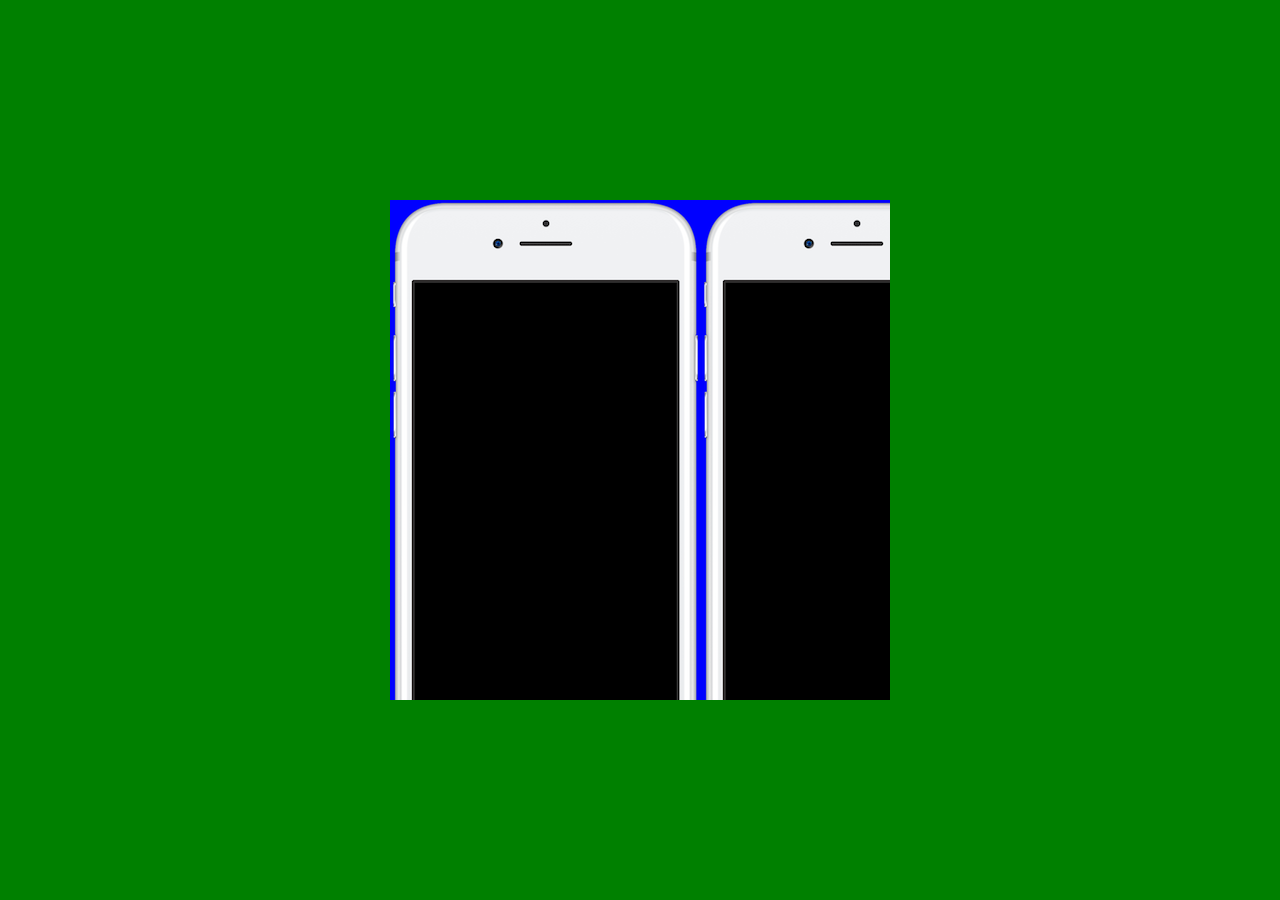
==== index.html @ a892d03c "Up" ====
<!DOCTYPE html>
<html lang="pt-br">
<head>
    <meta charset="UTF-8">
    <meta name="viewport" content="width=device-width, initial-scale=1.0">
    <title>Projeto Redes Sociais</title>
    <link rel="shortcut icon" href="../favicon.ico" type="image/x-icon">
    <link rel="stylesheet" href="estilos/style.css">
</head>
<body>
    <main>
        <section id="telefone">

        </section>
        <section id="redes-sociais">

        </section>
    </main>
</body>
</html>
---- estilos/style.css ----
@charset "UTF-8";

* {
    margin: 0px;
    padding: 0px;
    font-family: Arial, Helvetica, sans-serif;
}

html, body {
    height: 100vh;
    width: 100vw;
    background-color: black;
}

main {
    position: relative;
    height: 100vh;
    background-color: green;
}

section#telefone {
    position: absolute;

    top: 50%;
    left: 50%;

    transform: translate(-50%, -50%);

    height: 500px;
    width: 500px;
    background-color: blue;

    background-image: url("/imagens/frame-iphone.png");
}
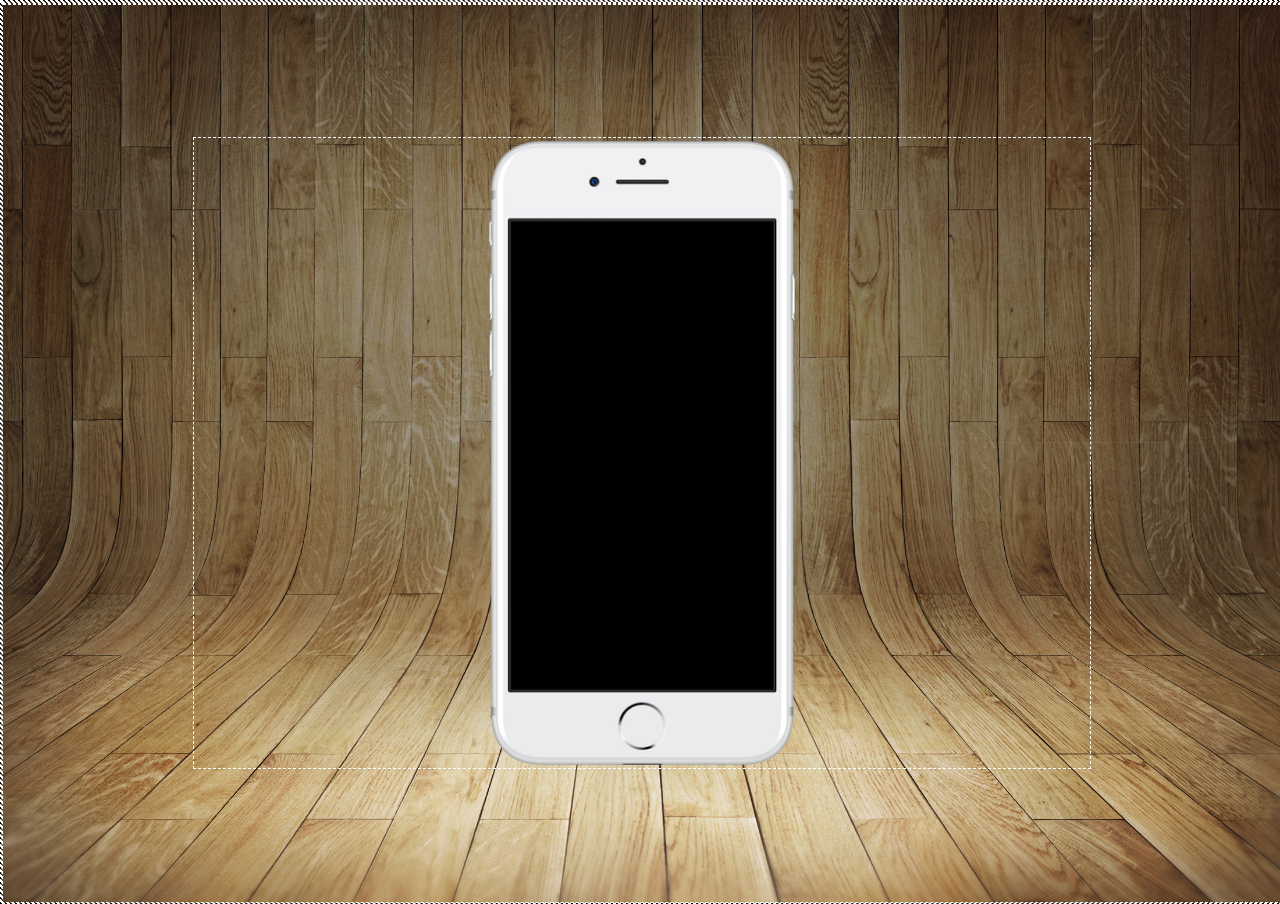
==== commit 0f747a3b: "Center div's and add backgrounds" ====
--- a/index.html
+++ b/index.html
@@ -4,7 +4,7 @@
     <meta charset="UTF-8">
     <meta name="viewport" content="width=device-width, initial-scale=1.0">
     <title>Projeto Redes Sociais</title>
-    <link rel="shortcut icon" href="../favicon.ico" type="image/x-icon">
+    <link rel="shortcut icon" href="favicon.ico" type="image/x-icon">
     <link rel="stylesheet" href="estilos/style.css">
 </head>
 <body>
--- a/estilos/style.css
+++ b/estilos/style.css
@@ -4,6 +4,7 @@
     margin: 0px;
     padding: 0px;
     font-family: Arial, Helvetica, sans-serif;
+    border: 1px dashed white;
 }
 
 html, body {
@@ -12,23 +13,27 @@
     background-color: black;
 }
 
+body {
+    background: url('../imagens/fundo-madeira.jpg') no-repeat top center;
+    background-size: cover;
+    background-attachment: fixed;
+}
+
 main {
     position: relative;
     height: 100vh;
-    background-color: green;
+
 }
 
 section#telefone {
     position: absolute;
-
     top: 50%;
     left: 50%;
-
     transform: translate(-50%, -50%);
 
-    height: 500px;
-    width: 500px;
-    background-color: blue;
-
-    background-image: url("/imagens/frame-iphone.png");
+    height: 70vh;
+    width: 70vw;
+    background: url('../imagens/frame-iphone.png') no-repeat;
+    background-size: contain;
+    background-position: center center;
 }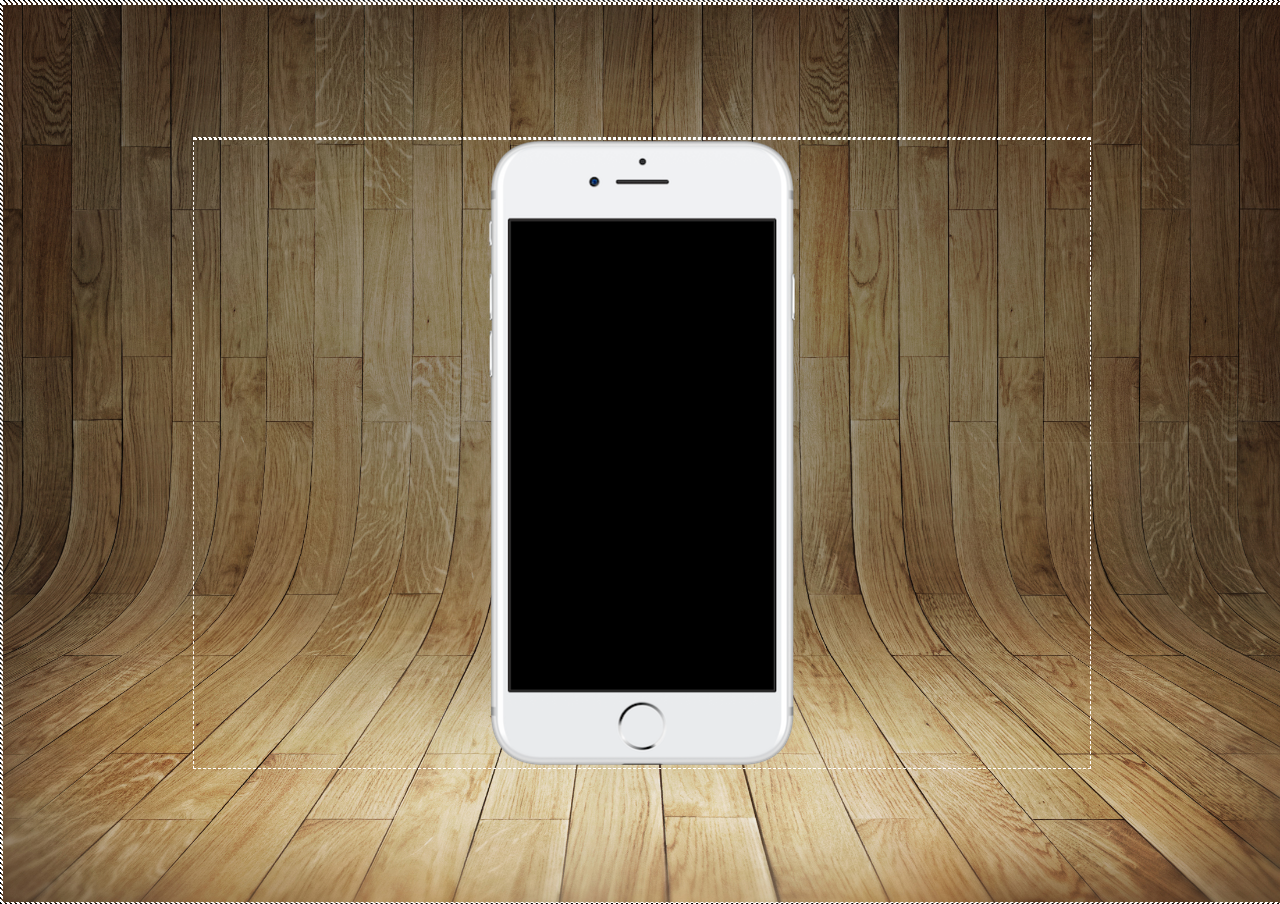
==== commit 987b680a: "update" ====
--- a/index.html
+++ b/index.html
@@ -10,7 +10,9 @@
 <body>
     <main>
         <section id="telefone">
-
+                <div id="tela">
+                    <!-- <iframe name="tela" id="tela" src="home.html" frameborder="0"></iframe> -->
+                </div>
         </section>
         <section id="redes-sociais">
 
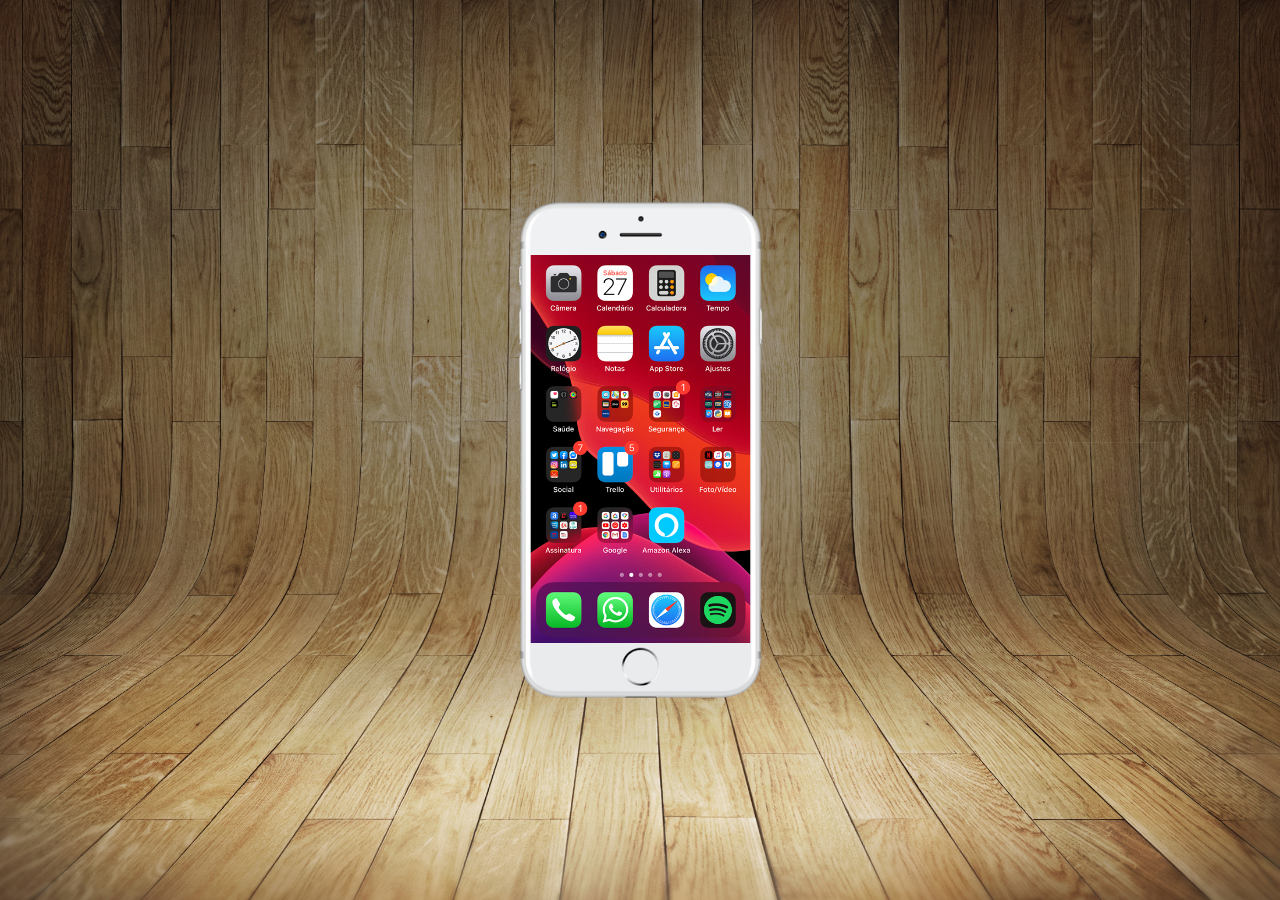
==== commit b4f5daef: "Responsive Cell" ====
--- a/index.html
+++ b/index.html
@@ -1,5 +1,6 @@
 <!DOCTYPE html>
 <html lang="pt-br">
+
 <head>
     <meta charset="UTF-8">
     <meta name="viewport" content="width=device-width, initial-scale=1.0">
@@ -7,16 +8,18 @@
     <link rel="shortcut icon" href="favicon.ico" type="image/x-icon">
     <link rel="stylesheet" href="estilos/style.css">
 </head>
+
 <body>
     <main>
         <section id="telefone">
-                <div id="tela">
-                    <!-- <iframe name="tela" id="tela" src="home.html" frameborder="0"></iframe> -->
-                </div>
+            <div id="tela">
+                    <iframe width="100%" height="100%" name="tela" id="tela" src="home.html" frameborder="0"></iframe>
+            </div>
         </section>
         <section id="redes-sociais">
 
         </section>
     </main>
 </body>
-</html>
+
+</html>--- a/estilos/style.css
+++ b/estilos/style.css
@@ -4,7 +4,7 @@
     margin: 0px;
     padding: 0px;
     font-family: Arial, Helvetica, sans-serif;
-    border: 1px dashed white;
+    /* border: 1px dashed white; */
 }
 
 html, body {
@@ -31,9 +31,21 @@
     left: 50%;
     transform: translate(-50%, -50%);
 
-    height: 70vh;
-    width: 70vw;
+    height: 500px;
+    width: 255px;
     background: url('../imagens/frame-iphone.png') no-repeat;
     background-size: contain;
     background-position: center center;
-}+}
+
+section#telefone > div#tela {
+    position: absolute;
+    top: 50%;
+    left: 50%;
+    transform: translate(-50%, -50%);
+    height: 390px;
+    width: 220px;
+}
+
+
+
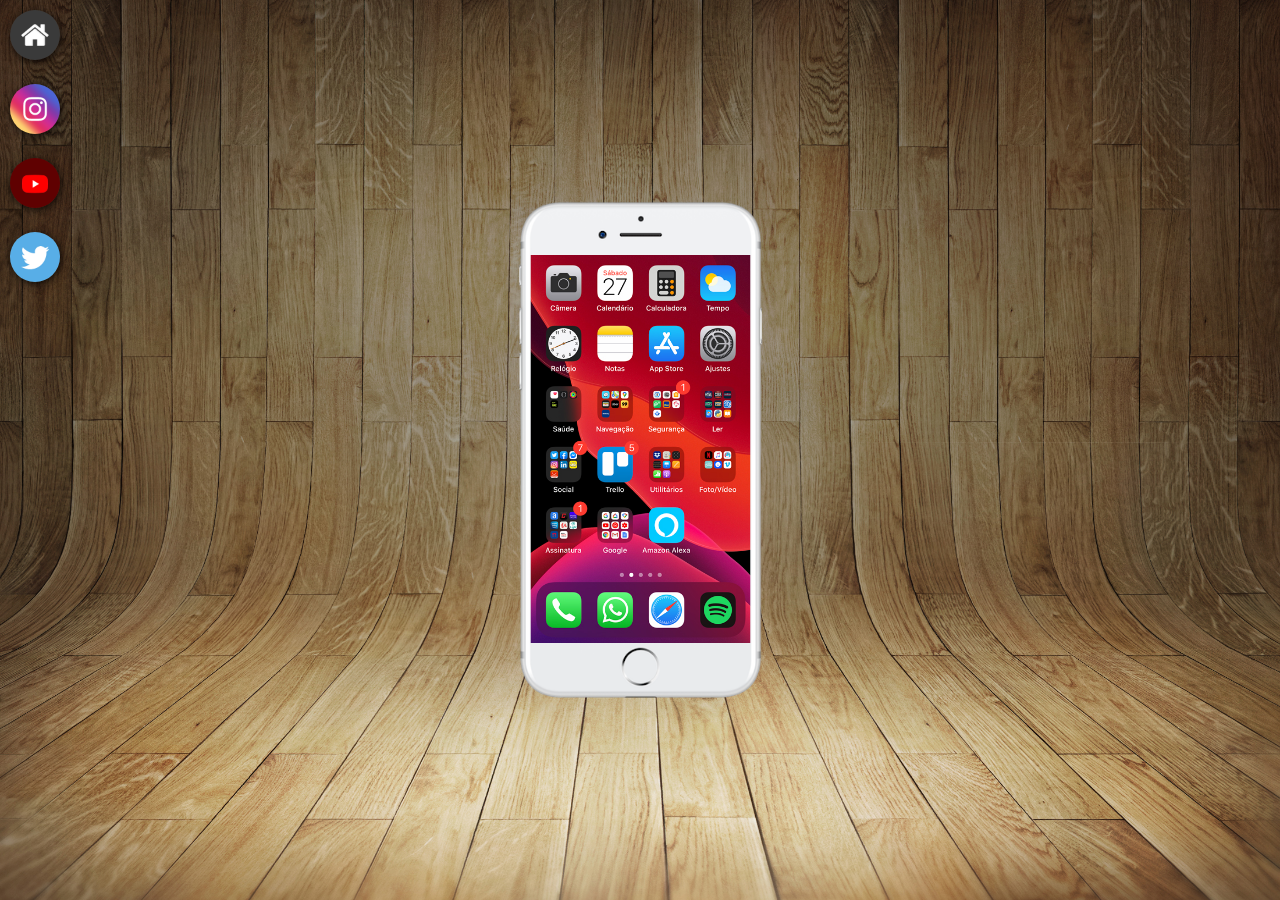
==== commit af50a5f5: "Buttons" ====
--- a/index.html
+++ b/index.html
@@ -13,11 +13,16 @@
     <main>
         <section id="telefone">
             <div id="tela">
-                    <iframe width="100%" height="100%" name="tela" id="tela" src="home.html" frameborder="0"></iframe>
+                    <iframe width="100%" height="100%" name="tela" id="tela" src="home.html" frameborder="0">
+                        Seu navegador não é compatível com este recurso, por favor atualiaze o seu navegador ou troque-o.
+                    </iframe>
             </div>
         </section>
         <section id="redes-sociais">
-
+            <a href="#"><img src="imagens/logo-home.jpg" alt="Voltar para página inicial"></a><br>
+            <a href="#" target="tela"><img src="imagens/logo-instagram.jpg" alt="Acessar intagram da Steam"></a><br>
+            <a href="#" target="tela"><img src="imagens/logo-youtube.jpg" alt="Acessar o canal do Youtebe da Steam"></a><br>
+            <a href="#" target="tela"><img src="imagens/logo-twitter.jpg" alt="Acessar o Twitter da Steam"></a><br>
         </section>
     </main>
 </body>
--- a/estilos/style.css
+++ b/estilos/style.css
@@ -47,5 +47,10 @@
     width: 220px;
 }
 
+section#redes-sociais img {
+    width: 50px;
+    margin: 10px;
+    border-radius: 50%;
+    box-shadow: 1px 2px 9px rgba(0, 0, 0, 0.8);
+}
 
-
